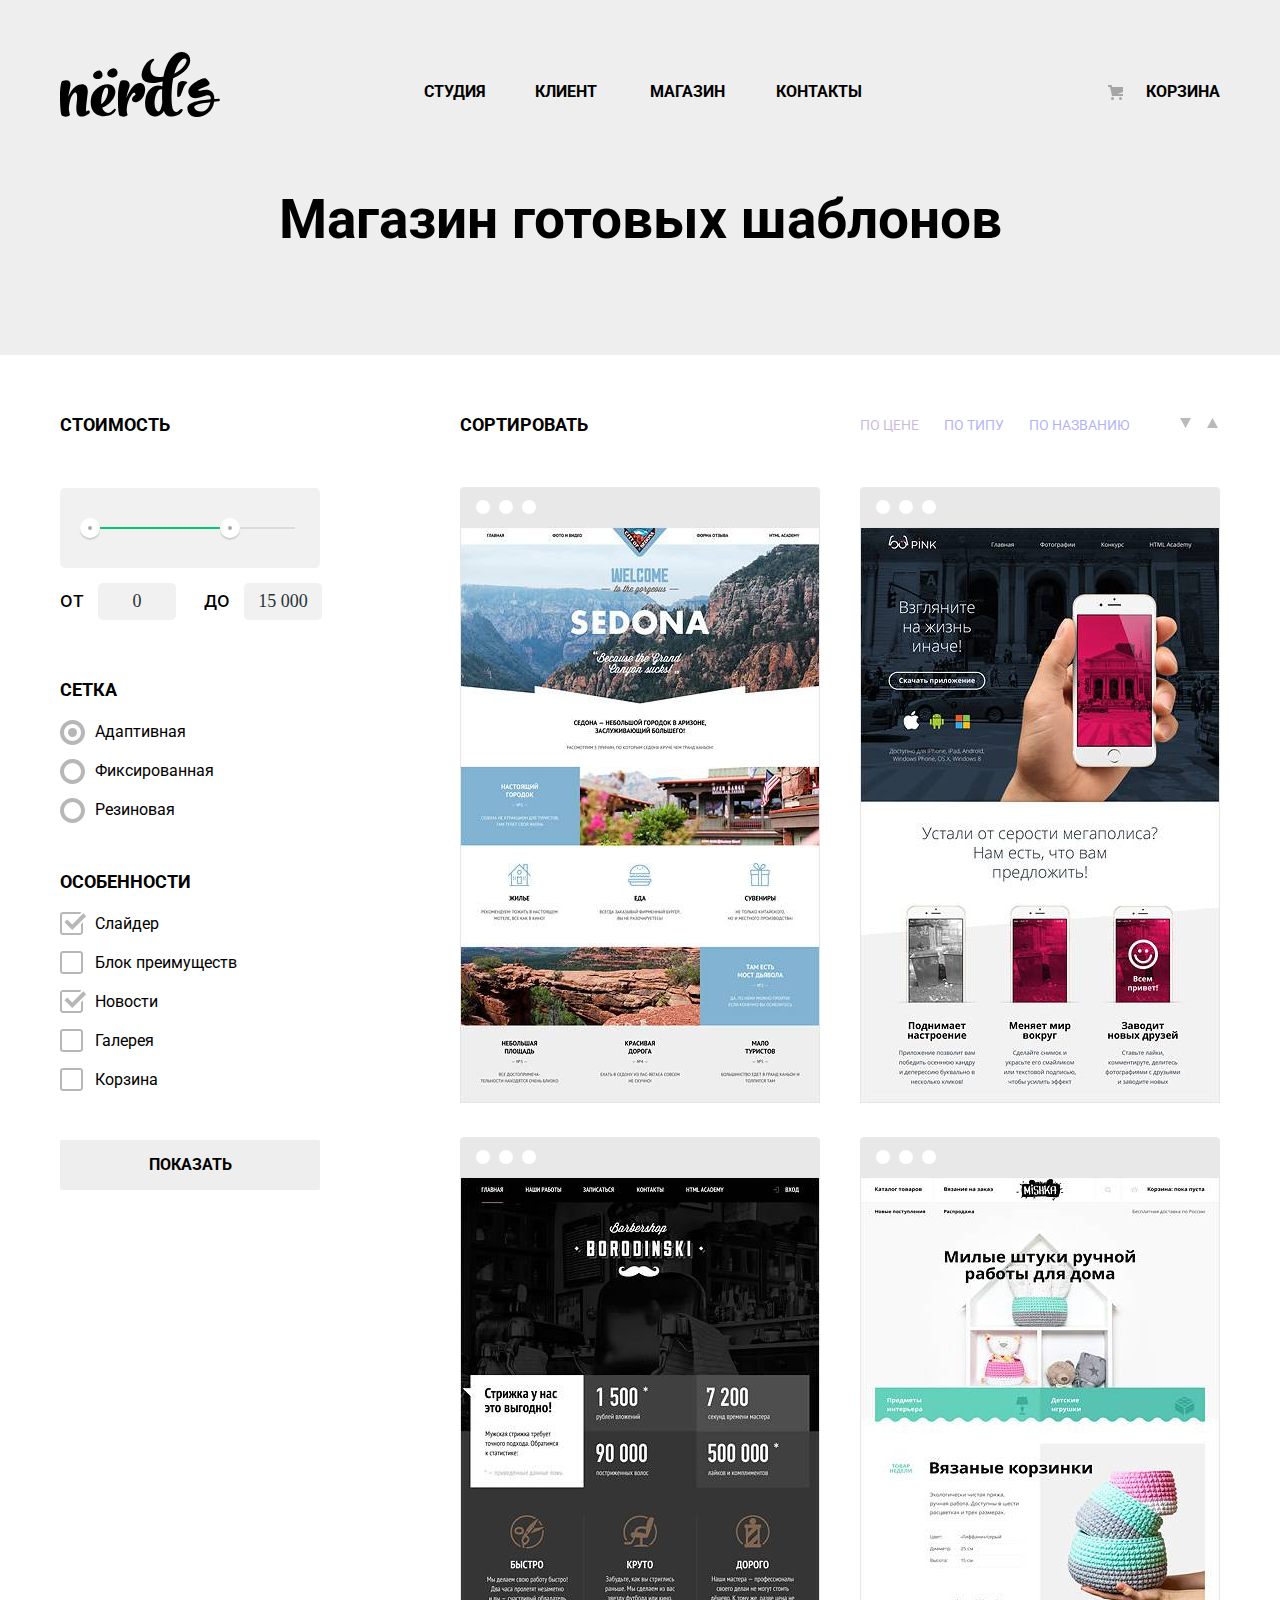
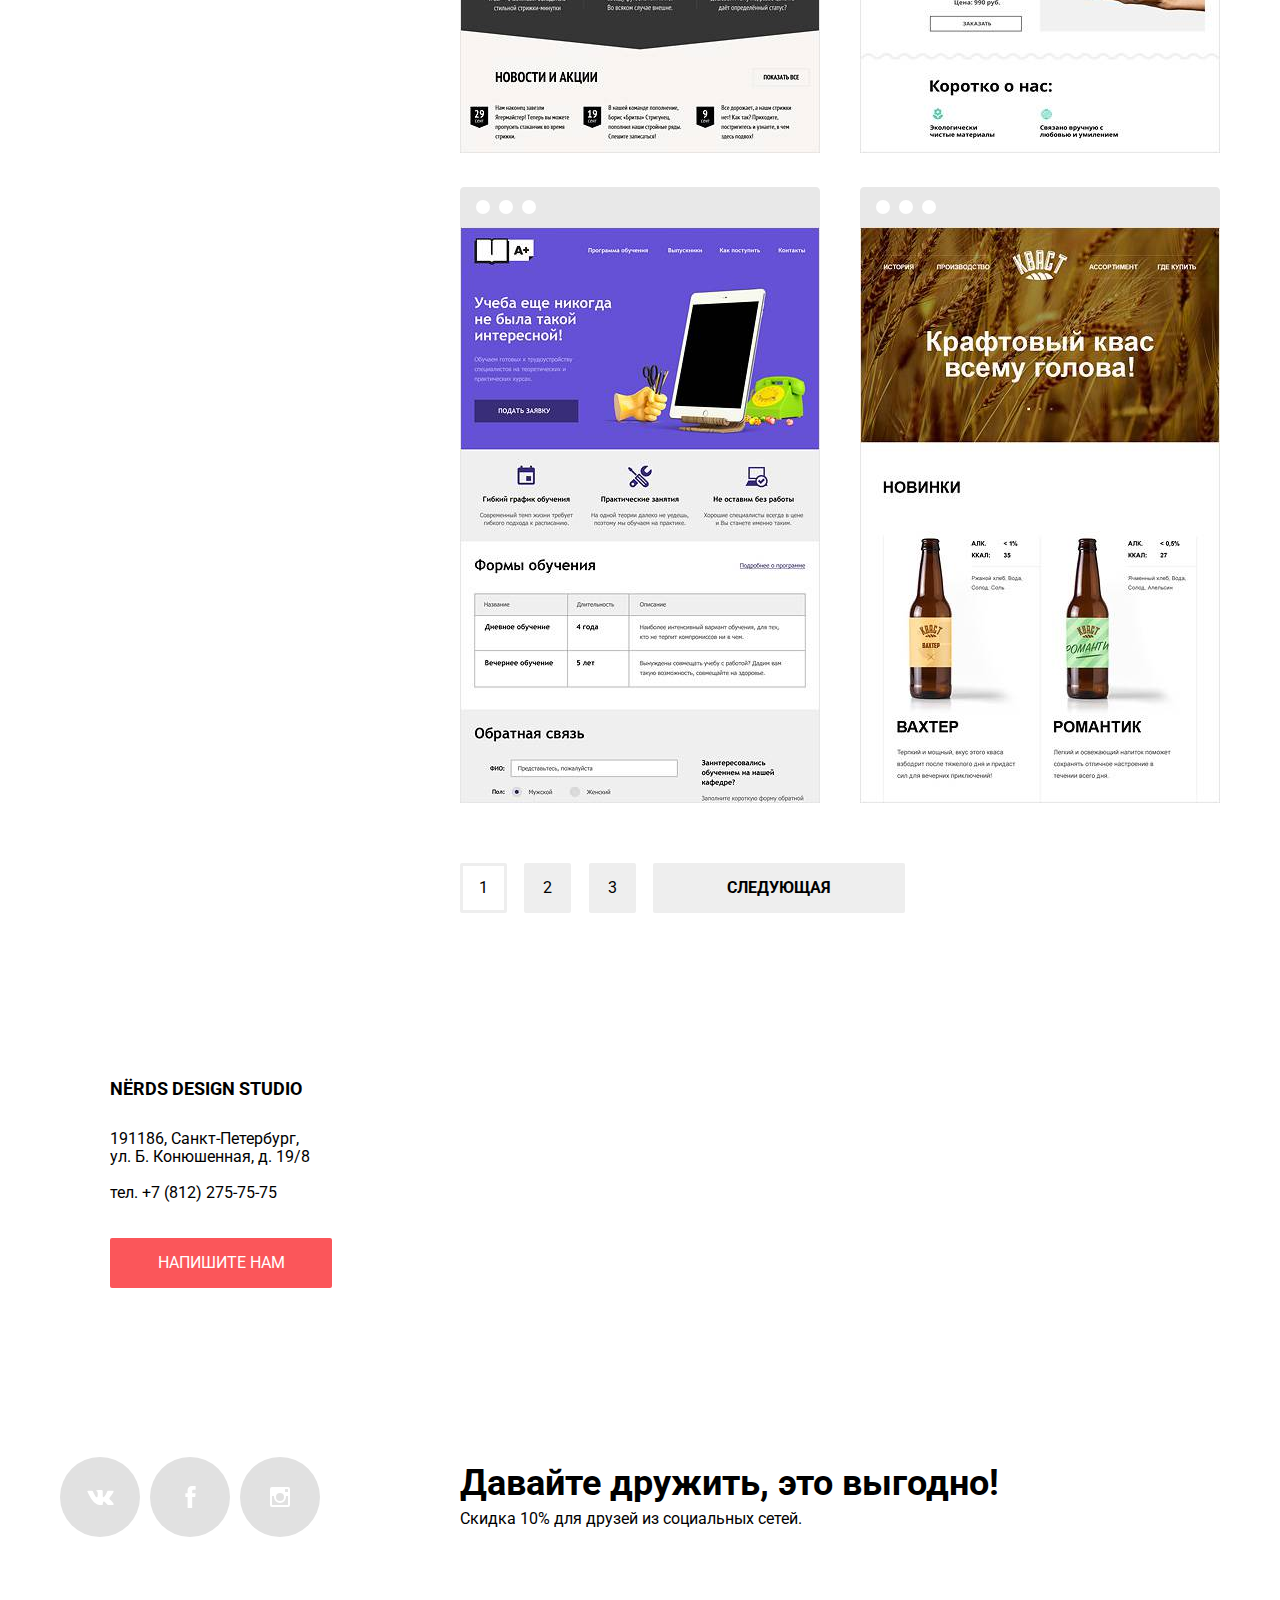
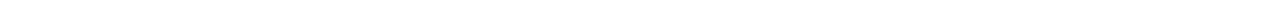
==== catalog.html @ fe9c115e "#2" ====
<!DOCTYPE html>
<html lang="ru">
  <head>
    <meta charset="utf-8">
    <title>Нёрдс Каталог</title>
    <link href="https://fonts.googleapis.com/css?family=Roboto:400,500,700&amp;subset=cyrillic" rel="stylesheet">
    <link href="css/normalize.css" rel="stylesheet">
    <link href="css/style.css" rel="stylesheet">
  </head>
  <body>
    <header class="main-header-catalog">
      <nav class="main-navigation container">
        <h2 class="visually-hidden">Навигация</h2>
          <a href="index.html">
            <img src="img/nerds-logo.svg" width="160"  alt="Нёрдс" class="logo">
          </a>
        <ul class="site-navigation">
          <li><a href="index.html">Студия</a></li>
          <li><a href="#">Клиент</a></li>
          <li class="site-navigation-curent"><a href="#">Магазин</a></li>
          <li><a href="#">Контакты</a></li>
        </ul>
        <ul class="cart">
          <li><a href="#">Корзина</a></li>
        </ul>
      </nav>

      <section class="slider-catalog container">
        <h1>Магазин готовых шаблонов</h1>
      </section>
    </header>

  <main class="container inner-page">

    <section class="price">
      <h2 class="visually-hidden">Стоимость</h2>
      <form class="filter" method="get" action="http://echp.htmlacademy.ru">
        <div>
          <div class="legend" >Стоимость</div>
          <div class="range-filter">
            <div class="range-controls">
              <div class="scale">
                <div class="bar" style="width: 70%">
                </div>
              </div>
              <div class="toggle min-toggle"></div>
              <div class="toggle max-toggle"></div>
            </div>
            <div class="price-contols">
              <label>от</label>
              <input name="min-price" class="min-price" type="text" value="0">
              <label>до</label>
              <input name="max-price" class="max-price" type="text" value="15 000">
            </div>

          </div>
        </div>
        <div class="grid">
          <div class="legend">Сетка</div>
          <ul>
            <li class="filter-option">
              <input class="filter-input filter-input-radio visually-hidden" name="type-name"
                     type="radio" value="adaptive" id="adaptive" checked>
              <label for="adaptive">
                Адаптивная
              </label>
            </li>
            <li class="filter-option">
              <input class="filter-input filter-input-radio visually-hidden" name="type-name"
                     type="radio" value="fix" id="fix">
              <label for="fix">Фиксированная</label>
            </li>
            <li class="filter-option">
              <input class="filter-input filter-input-radio visually-hidden" name="type-name"
                     type="radio" value="rubber" id="rubber">
              <label for="rubber">
                Резиновая
              </label>
            </li>
          </ul>
        </div>
        <div class="properties">
          <div class="legend">Особенности</div>
          <ul>
            <li class="filter-option">
              <input class="filter-input filter-input-checkbox visually-hidden " name="slader"
                     type="checkbox" id="slader" checked>
              <label for="slader">
                Слайдер
              </label>
            </li>
            <li class="filter-option">
              <input class="filter-input filter-input-checkbox visually-hidden" name="block"
                     type="checkbox" id="block">
              <label for="block">
                Блок преимуществ
              </label>
            </li>
            <li class="filter-option">
              <input class="filter-input filter-input-checkbox visually-hidden" name="news"
                     type="checkbox" id="news" checked>
              <label for="news">
                Новости
              </label>
            </li>
            <li class="filter-option">
              <input class="filter-input filter-input-checkbox visually-hidden" name="gallery"
                     type="checkbox" id="gallery">
              <label for="gallery">
                Галерея
              </label>
            </li>
            <li class="filter-option">
              <input class="filter-input filter-input-checkbox visually-hidden" name="basket"
                     type="checkbox" id="basket">
              <label for="basket">Корзина</label>
            </li>
          </ul>
        </div>
        <button type="submit" class="filter-button btn">Показать</button>
      </form>
    </section>

    <section class="makets">
      <h1 class="visually-hidden">Макеты</h1>
      <div class="sorting">
        <h3 class="sorting-header">Сортировать</h3>
        <ul class="sorting-all">
          <li class="sorting-current"><a href="">По цене</a></li>
          <li><a href="#">По типу</a></li>
          <li><a href="#">По названию</a></li>
        </ul>
      </div>

      <div class="makets-all">
        <ul>
          <li class="maket-item">
            <a href="#">
              <img src="img/img-sedona.jpg" alt="Sedona" class="maket-1">
            </a>
            <div class="price-sedona hover-block price-item">
              <h3>Sedona</h3>
              <p>
                Информационный сайт для туристов
              </p>
              <a class="btn btn-red" href="#">9900 руб</a>
            </div>
          </li>
          <li class="maket-item">
            <a href="#">
              <img src="img/img-pink.jpg" alt="Pink" class="maket-2">
            </a>
            <div class="price-pink hover-block price-item">
              <h3>Pink App</h3>
              <p>
                Продуктовый лендинг приложения для IOS и Android
              </p>
              <a class="btn btn-red" href="#">9900 руб</a>
            </div>
          </li>
          <li class="maket-item">
            <a href="#">
              <img src="img/img-barbershop.jpg" alt="Borodinsky" class="maket-3">
            </a>
            <div class="price-borodinsky hover-block price-item">
              <h3>Barbershop</h3>
              <p>
                Сайт салона красоты.Для мужчин,да.
              </p>
              <a class="btn btn-red" href="#">9900 руб</a>
            </div>
          </li>
          <li class="maket-item">
            <a href="#">
              <img src="img/img-mishka.jpg" alt="Mishka" class="maket-4">
            </a>
            <div class="price-mishka hover-block price-item">
              <h3>Mishka</h3>
              <p>
                Интернет-магазин вязанных игрушек
              </p>
              <a class="btn btn-red" href="#">9900 руб</a>
            </div>
          </li>
          <li class="maket-item">
            <a href="#">
              <img src="img/img-aplus.jpg" alt="Plus" class="maket-5">
            </a>
            <div class="price-plus hover-block">
              <h3>A Plus</h3>
              <p>
                Лендинг сайтов повышения квалификации
              </p>
              <a class="btn btn-red" href="#">9900 руб</a>
            </div>
          </li>
          <li class="maket-item ">
            <a href="#">
              <img src="img/img-kvast.jpg" alt="Kvas" class="maket-6">
            </a>
            <div class="price-kvas hover-block price-item">
              <h3>Кваст</h3>
              <p>
                Промо сайт производителя крафтового кваса
              </p>
              <a class="btn btn-red" href="#">9900 руб</a>
            </div>
          </li>
        </ul>
      </div>
      <ul class="pagination-list">
        <li class="pagination-item"><a href="#" class="btn-small pagination-item-current">1</a></li>
        <li class="pagination-item"><a href="#" class="btn-small">2</a></li>
        <li class="pagination-item"><a href="#" class="btn-small">3</a></li>
        <li class="pagination-item"><a href="#" class="filter-button-next btn">Следующая</a></li>
      </ul>
    </section>
 </main>

    <section class="map">
      <h2 class="visually-hidden">Карта</h2>
      <iframe src="https://www.google.com/maps/embed?pb=!1m16!1m12!1m3!1d1864.7642272834255!2d30.320317919843216!3d59.938702344628766!2m3!1f0!2f0!3f0!3m2!1i1024!2i768!4f13.1!2m1!1z0YHQsNC90LrRgi3Qv9C10YLQtdGA0LHRg9GA0LMg0LHQvtC70YzRiNCw0Y8g0LrQvtC90Y7RiNC10L3QvdCw0Y8gMTkvOA!5e0!3m2!1sru!2s!4v1507020316658" width="1140" height="415"  style="border:0" allowfullscreen></iframe>
      <section class="map-href">
        <div class="contacts">
          <h4>NЁRDS DESIGN STUDIO</h4>
          <p>191186, Санкт-Петербург,<br>
            ул. Б. Конюшенная, д. 19/8 <br><br>
            тел. +7 (812) 275-75-75
          </p>
          <a href="#" class="btn btn-red btn-contact">Напишите нам</a>
        </div>
        <div class="map-marker">
        </div>
      </section>
    </section>

    <section class="modal">
      <div>
        <h2>Напишите нам</h2>
        <form action="https://echo.htmlacademy.ru" method="post" class="login-form">
          <p class="login-item">
            <label for="login" >Ваше имя:</label><br>
            <input type="text" id="login" name="login" placeholder="   Представьтесь, пожалуйста">
          </p>
          <p class="login-item">
            <label for="email">Ваш e-mail:</label><br>
            <input type="email" id="email" name="email" placeholder="   Для отправки ответа">
          </p>
          <button class="modal-close" type="button">Закрыть</button>
          <p class="login-item">
            Текст письма:
            <textarea name="area"  cols="30" rows="6"></textarea>
          </p>
          <p>
            <button class="btn btn-red" type="submit">Отправить</button>
          </p>

        </form>

      </div>
    </section>

    <footer class="main-footer container">
      <h2 class="visually-hidden">Футер</h2>
      <ul class="footer-social">
        <li>
          <a class="social-btn" href="https://vk.com/htmlacademy"><span class="visually-hidden">Вконтакте</span>
            <svg xmlns="http://www.w3.org/2000/svg" width="27" height="15" viewBox="0 0 26.14 14.91">
              <path d="M26 13.47l-.09-.17a13.55 13.55 0 0 0-2.6-3q-.87-.83-1.1-1.12A1 1 0 0 1
                 22 8a10.27 10.27 0 0 1 1.22-1.78l.88-1.16q2.35-3.13 2-4L26 .94a.8.8 0 0 0-.4-.22 2.14 2.14
                  0 0 0-.87 0h-3.92a.51.51 0 0 0-.27 0h-.3a.6.6 0 0 0-.15.14.93.93 0 0 0-.14.24 22.22 22.22
                  0 0 1-1.46 3.06q-.5.84-.93 1.46a7 7 0 0 1-.71.91 4.94 4.94 0 0 1-.52.47q-.23.18-.35.15l-.23-.05a.9.9
                  0 0 1-.31-.33 1.49 1.49 0 0 1-.16-.53v-.55-.65-.57-1.12-1-.75a3.14 3.14 0 0 0 0-.62 2.12 2.12 0 0
                  0-.14-.44.73.73 0 0 0-.28-.33 1.57 1.57 0 0 0-.46-.18A9 9 0 0 0 12.57 0a8.93 8.93 0 0 0-3.25.33
                  1.83 1.83 0 0 0-.52.41q-.25.3-.07.33a1.67 1.67 0 0 1 1.16.59l.08.16a2.6 2.6 0 0 1 .19.63 6.32
                  6.32 0 0 1 .12 1 10.59 10.59 0 0 1 0 1.7q-.07.71-.13 1.1a2.21 2.21 0 0 1-.18.64 2.69 2.69 0 0
                  1-.16.3l-.07.07a1 1 0 0 1-.37.07.86.86 0 0 1-.46-.19 3.27 3.27 0 0 1-.56-.52 7 7 0 0
                  1-.66-.93q-.37-.6-.76-1.42l-.22-.39q-.2-.38-.56-1.11t-.62-1.43A.9.9 0 0 0 5.2.9h-.07a.93.93 0
                  0 0-.22-.16A1.44 1.44 0 0 0 4.6.65L.87.68A1 1 0 0 0 .1.94L0 1a.44.44 0 0 0 0 .22 1.08 1.08 0 0
                  0 .08.37Q.9 3.53 1.86 5.31t1.66 2.87Q4.23 9.27 5 10.24t1 1.24l.37.41.34.33a8.06 8.06 0 0 0
                  1 .78 16.34 16.34 0 0 0 1.4.9 7.6 7.6 0 0 0 1.79.72 6.19 6.19 0 0 0 2 .22h1.57a1.08 1.08 0
                  0 0 .72-.3l.05-.07a.9.9 0 0 0 .1-.25 1.38 1.38 0 0 0 0-.37 4.48 4.48 0 0 1 .09-1.05 2.77 2.77
                  0 0 1 .23-.71 1.74 1.74 0 0 1 .29-.4 1.19 1.19 0 0 1 .23-.2h.11a.86.86 0 0 1 .77.21 4.52 4.52
                  0 0 1 .83.79q.39.47.93 1.05a6.41 6.41 0 0 0 1 .87l.27.16a3.31 3.31 0 0 0 .71.3 1.53 1.53
                  0 0 0 .76.07l3.48-.05a1.58 1.58 0 0 0 .8-.17.68.68 0 0 0 .34-.37 1.06 1.06 0 0 0 0-.46
                  1.71 1.71 0 0 0-.1-.36z" fill="#fff">
              </path>
            </svg>
          </a>
        </li>
        <li>
          <a class="social-btn" href="https://www.facebook.com/htmlacademy"><span class="visually-hidden">Фэйсбук</span>
            <svg xmlns="http://www.w3.org/2000/svg" width="19" height="22" viewBox="0 0 10.15 21.74">
              <path d="M3.34 1.12A4.77 4.77 0 0 1 6.53 0h3.61v3.81H7.81a1.07 1.07 0 0 0-1.09.83v2.55h3.42c-.08
                 1.23-.24 2.45-.41 3.67h-3v10.87H2.21V10.86H0V7.21h2.19V3.66a3.83 3.83 0 0 1 1.15-2.54z" fill="#fff">
              </path>
            </svg>
          </a>
        </li>
        <li>
          <a class="social-btn" href="https://www.instagram.com/htmlacademy/"><span class="visually-hidden">Инстаграм</span>
            <svg xmlns="http://www.w3.org/2000/svg" width="20" height="20" viewBox="0 0 20 20">
              <path d="M18 0H2a2 2 0 0 0-2 2v16a2 2 0 0 0 2 2h16a2 2 0 0 0 2-2V2a2 2 0 0 0-2-2zm-8 6a4
                4 0 1 1-4 4 4 4 0 0 1 4-4zM2.5 18a.47.47 0 0 1-.5-.5V9h2.1a3.4 3.4 0 0 0-.1 1 6 6 0 1 0 12 0
                3.4 3.4 0 0 0-.1-1H18v8.5a.47.47 0 0 1-.5.5zM18 4.5a.47.47 0 0 1-.5.5h-2a.47.47 0 0
                1-.5-.5v-2a.47.47 0 0 1 .5-.5h2a.47.47 0 0 1 .5.5z" fill="#fff">
              </path>
            </svg>
          </a>
        </li>
      </ul>
      <div class="friends">
        <b>Давайте дружить, это выгодно!</b>
        <p class="footer-sale">Скидка 10% для друзей из социальных сетей.</p>
      </div>
    </footer>

    <script src="js/inner-page.js"></script>

  </body>
</html>
---- css/style.css ----
body {
  margin: 0;
  padding: 0;

  font-family: Roboto,Arial, sans-serif;
  font-size: 16px;
  line-height: 24px;
  font-weight: normal;
  color: #000000;

  background-color: #ffffff;
}

.visually-hidden {
  position: absolute;

  width: 1px;
  height: 1px;
  margin: -1px;
  border: 0;
  padding: 0;

  clip: rect(0 0 0 0);
  overflow: hidden;
}

a {
  text-decoration: none;
}

.main-navigation a {
  color: #000000;
}

.site-navigation a:hover,
.cart a:hover {
 color: #e74246;
}

.site-navigation a:focus,
.cart a:focus {
  opacity: 1;
  border-bottom: 1px solid red;
  color: #000000;
}

.site-navigation a:active,
.cart a:active {
  color: #000000;
  opacity: 0.3;
}

.logo:hover,
.logo:focus {
 opacity: 0.8;
}

.logo:active {
  opacity: 0.3;
}

.cart  a {
  display: inline-block;
  background: url("../img/cart-icon.svg") no-repeat left center;
  padding-left: 38px;
}

.btn {
  display: inline-block;
  text-decoration: none;
  font: inherit;

  text-align: center;
  white-space: nowrap;
  color: #ffffff;
  vertical-align: middle;
  padding: 16px;
  min-width: 130px;

  font-size: 16px;
  line-height: 18px;
  text-transform: uppercase;

  background-color: #eeeeee;
  border: none;
  border-radius: 2px;
}

.btn:hover,
.btn:focus {
  background-color: #dfdfdf;
}

.btn:active {
  background-color: #d5d5d5;
  box-shadow: inset 0 0 0 3px rgba(0,0,0,0.1);
}

.btn-more {
  width:240px;
  background-color: #fb565a;
  box-sizing: border-box;
  }

.btn-red {
  width:160px;
  background-color: #fb565a;
}

.btn-red:hover,
.btn-more:hover,
.btn-red:focus,
.btn-more:focus {
    background-color: #e74246;
}

.btn-red:active,
.btn-more:active {
  background-color: #d7373b;
}

.btn-green {
  width:160px;
  background-color: #00ca74;
}

.btn-green:hover,
.btn-green:focus {
  background-color: #00bc6c;
}

.btn-green:active {
  background-color: #00aa62;
}

.btn-yellow {
  width:160px;
  background-color: #efc84a;
}

.btn-yellow:hover,
.btn-yellow:focus {
  background-color: #eab534;
}

.btn-yellow:active {
  background-color: #e5a722;
}

.btn-contact {
  margin-top: 20px;
  width: 190px;
}

.filter-button {
  color: #000000;
  font-weight: 700;
  width: 260px;
  }

.filter-button:hover {
  cursor: pointer;
}

.filter-button-next {
  color: #000000;
  font-weight: 700;
  width: 220px;
}

.makets btn-red {
  width: 200px;
}

.btn-small {
  display: inline-block;
  text-decoration: none;
  text-align: center;
  white-space: nowrap;
  vertical-align: middle;
  padding: 13px;
  min-width: 15px;

  font-size: 16px;
  line-height: 18px;
  text-transform: uppercase;
  background-color: #eeeeee;
  border-radius: 2px;
  border: 3px solid #eeeeee;

  color: #000000;
  }
.pagination-item-current {
  background-color: #ffffff;
}

.btn-small:hover,
.btn-small:focus {
  background-color: #dfdfdf;
  border: 3px solid #dfdfdf;
}

.btn-small:active {
  background-color: #d5d5d5;
  border: 3px solid #d5d5d5;
  }

img {
  max-width: 100%;
  height: auto;
}

.slider {
  position: relative;
  width:1160px;
  height: 450px;
  }

 ul.slider {
  margin: 0;
  padding: 0;
  list-style: none;
  }

.slider-controls{
  position:absolute;
  bottom:135px;
  left:41%;
  width:200px;
  height:10px;
  margin-left:-80px;
  text-align:center;
  z-index:1000;
}
.slider-controls i{
  display:inline-block;
  width:7px;
  height:7px;
  margin:0 5px;
  background:white;
  border:7px solid white;
  vertical-align:top;
  border-radius:50%;
  cursor:pointer;
}
.slider-controls .active{
  background:#c1c1c1;
}

.slider-1 {
  margin-bottom: 0;
  background: url("../img/slide1.png") 94% 10%  no-repeat;
  background-size: auto;
  min-height: 450px;
  }

.slider-2 {
  margin-bottom: 0;
  background: url("../img/slide2.png") 100% 10%   no-repeat;
  background-size: auto;
  min-height: 417px;
}

.slider-3 {
  margin-bottom: 0;
  background: url("../img/slide3.png") 100% 12%  no-repeat;
  background-size: auto;
  min-height: 450px;
}

.slider div {
  padding-top: 65px;
  margin-left: 0px;
}

.slider b {
  padding-bottom: 20px;
}

.main-header {
  margin-bottom: 80px;
  width: 100%;
  height: 544px;
  background: #eeeeee no-repeat;
  background-size: cover ;
}

.logo {
 margin-top: -8px;
}

.container {
  width: 1160px;
  margin-left: auto;
  margin-right: auto;
}

.site-navigation li,
.cart li {
  margin: 0;
  padding: 0;
  font-size: 16px;
  line-height: 30px;
  font-weight: bold;
  text-transform: uppercase;
  list-style: none;
  }
.site-navigation li {
  margin-left: -20px;
}

.site-navigation li:nth-child(2) {
  margin-right: 5px;
}

.site-navigation li:nth-child(3) {
  margin-right: 2px;
}

.site-navigation li:last-child {
  margin-right: 22px;
}

.main-navigation {
  display: flex;
  justify-content: space-between;
  align-items: center;
  padding-top: 60px;
  padding-bottom: 3px;
}

.site-navigation   {
  display: flex;
  flex-direction: row;
  justify-content: space-between;
  min-width: 440px;
  }

.slider b {
  font-size: 55px;
  line-height: 55px;
  font-weight: bold;
  text-transform: inherit;
  padding-top: 0px;
  margin-bottom: 0px;
}

.slider ul {
  margin: 0;
  padding: 0;
  list-style: none;
}

.slider p {
  padding-top: 10px;
  width: 380px;
  margin-bottom: 40px;
}

.services {
  display: flex;
  justify-content: space-between;
  margin-bottom: 80px;
}

.services h3 {
  margin: 0;
  font-size: 24px;
  line-height: 30px;
  font-weight: bold;
  text-transform: uppercase;
  padding-top: 20px;
}

.services p {
  width: 280px;
}

.services p:nth-child(2) {
  padding-left: 10px;
}

.services-web {
  margin-left: 0px;
}

.services-applications {
  margin-left: 0px;
}

.services-presentation {
  margin-right: 60px;
}

.services .btn {
  margin-top: 15px;
  width: 100px;
}

.divide {
  border: 1px solid #eeeeee;
  width: 100%;
}

.divide:last-child {
  margin-bottom: 80px;
}

.about {
 display: flex;
  padding-top: 70px;
  margin-bottom: 45px;
}

.about-info {
  margin-top: 3px;
  margin-left: 0px;
}

.about b {

  font-size: 45px;
  line-height: 45px;
  font-weight: bold;
  text-transform: inherit;
}

.about p {
  padding-top: 17px;
}

.about h4 {
  margin: 0;
  font-weight: bold;
  text-transform: uppercase;
  padding-top: 25px;
}

.about ul {
  margin: 0;
  padding: 0;
  margin-left: 26px;
}

.about li {
  margin: 0;
  padding: 0;
  list-style: none;
  position: relative;
  margin-top: 24px;
  margin-left: 10px;
}

.about li:last-child {
  margin-top: 24px;
  margin-bottom: 27px;
}

.about li::before {
  content: "";

  position: absolute;
  top: 10px;
  left: -35px;

  width: 25px;
  height: 2px;
  background-color: #fb565a;
}

.about-details {
  margin-left: 70px;
  }

.about-details img {
  margin-top: -30px;
}

.about-table {
  margin-top: 31px;
}

.about caption {
  font-weight: bold;
  margin-bottom: 22px;
  text-transform: uppercase;
}

.table-row1 {
  font-size: 45px;
  line-height: 1.7;
  font-weight: bold;
  text-transform: inherit;
  vertical-align: center;
  }

.table-row1 td {
  width: 33%;
}

.table-row1 sup {
  font-size: 60%;
}

.table-row2 {
  line-height: 1.1;
}
.partners div {
  width: 1160px;
  height: 180px;

}

.partners ul {
  margin: 0;
  padding: 0;
  display: flex;
  justify-content: space-between;
  align-items: center;
  list-style: none;
}

.partners li {
  width: 260px;
  margin: 0;
  margin-top: 39px;
  margin-left: 25px;
  padding: 0;
}

.partners a {
  display: block;
  padding: 5px;
}

.partners-1 {
  padding-top: 10px;
}

.partners-2 {
  padding-left: 5px;
}

.partners-3 {
  padding-left: 25px;
}
.partners-4 {
  padding-top: 8px;
  padding-left: 40px;
}

.partners-1,
.partners-2,
.partners-3,
.partners-4 {
  opacity: 0.2;
}

.partners-1:hover,
.partners-2:hover,
.partners-3:hover,
.partners-4:hover {
  opacity: 1;
}

.partners-1:focus,
.partners-2:focus,
.partners-3:focus,
.partners-4:focus,
.partners-1:active,
.partners-2:active,
.partners-3:active,
.partners-4:active {
  opacity: 0.1;
}

.map {
  position: relative;
  margin: 0;
  /*background: url("../img/map-marker.png"),
    url("../img/map.jpg") no-repeat;*/
  background-size: auto,cover;
  background-repeat: no-repeat,no-repeat;
  background-position: 63% 55%;
  width: 100%;
  min-height: 415px;
  margin-bottom: 5px;
}

.map h4  {
  margin: 0;
  padding: 0;
  font-size: 18px;
  line-height: 30px;
  font-weight: bold;
  text-transform: uppercase;
}

.map p {
  padding-top: 10px;
  line-height: 18px;
}

.map-href {
  position: absolute;
  display: block;
  width: 320px;
  height: 307px;
  top: 55px;
  right: calc(50% + 1160px/2 - 320px);
  background-color: #ffffff;
}

iframe {
  width: 100%;
}

.contacts {
  display: inline-block;
  margin-left:  50px;
  margin-top: 46px;
}

.modal {
  position: fixed;
  display: none;
  color: #000000;
  background-color: #ffffff;
  background-position: 0 0;
  width: 760px;
  height: 390px;
  padding: 100px 100px;
  bottom: 195px;
  left: 470px;
  box-shadow: 0 20px 40px rgba(0,0,0,0.75);
  z-index: 200000;
  }

@keyframes bounce {
  0% {transform: translateY(-2000px);}
  70% {transform: translateY(30px);}
  90% {transform: translateY(-10px);}
  100% {transform: translateY(0);}
}

.modal-show {
  display: block;
  animation-name: bounce;
  animation-duration: 0.6s;
}

@keyframes shake {
  0%, 100% {transform: translateY(0);}
  10%, 30%, 50%, 70%, 90% {transform: translateY(-10px);}
  20%, 40%, 60%, 80%, 100% {transform: translateY(10px);}
}

.modal-error {
  animation-name: shake;
  animation-duration: 0.6s;
}

.modal-close {
  position: absolute;
  top: 80px;
  right: 90px;
  width: 22px;
  height: 22px;
  font-size: 0;
  background-color: transparent;
  border: 0;
  cursor: pointer;
}

.modal-close::before,
.modal-close::after {
  content: "";
  position: absolute;
  top: 10px;
  left: -2px;
  width: 25px;
  height: 3px;
  background-color: #fecccd;
  opacity: 0.3;
  }

.modal-close:hover::before,
.modal-close:hover::after {
  opacity: 1;
}

.modal-close:active::before,
.modal-close:active::after {
  opacity: 0.1;
}

.modal-close::before {
  transform: rotate(45deg);
}

.modal-close::after {
  transform: rotate(-45deg);
}

.modal h2 {
  margin: 0;
  padding: 0;
  font-size: 45px;
  line-height: 45px;
  font-weight: bold;
  margin-top: -30px;
  margin-bottom: 23px;
}

.modal label,
.modal p {
  font-size: 16px;
  line-height: 18px;
  font-weight: bold;
}

.modal p:last-child {
  width: 100%;
}

.modal div {
  width: 760px;
}

.modal .btn {
  width: 35%;
  margin-right: 0px;
  margin-top: 20px;
}

.modal .btn:hover {
  cursor: pointer;
}

.login-form {
  display: flex ;
  flex-wrap: wrap;
  justify-content: space-between;
}

.login-form input[type="text"],
.login-form input[type="email"] {
  margin-top: 10px;
  width: 360px;
  height: 42px;
  border: 2px solid #d7dcde;
}

.login-form input[type="text"]:hover,
.login-form input[type="email"]:hover {
  border: 2px solid #b4b9bb;
}

.login-form input[type="text"]:focus,
.login-form input[type="email"]:focus {
  outline: 0;
  outline-offset: 0;
  border: 2px solid #000000;
}

.login-form input[type="text"]:invalid,
.login-form input[type="email"]:invalid {
  border: 2px solid #e74246;
}

.login-item {
  width: 360px;
}

.login-item:last-child {
  padding-top: 10px;
  margin-top: 30px;
}

.login-form textarea {
  margin-top: 10px;
  width: 760px;
  border: 2px solid #d7dcde;
}

.login-form textarea:hover {
  border: 2px solid #b4b9bb;
}

.login-form textarea:focus {
  outline: 0;
  outline-offset: 0;
  border: 2px solid #000000;
}

.main-footer {
  display: flex;
  flex-direction: row;
  justify-content: flex-start;
  align-items: center;
  min-height: 220px;
  background-color: inherit;
}

.main-footer b {
  font-size: 36px;
  line-height: 36px;
  font-weight: bold;
  margin-top: 0px;
}

.main-footer p {
  font-size: 16px;
  line-height: 22px;
  margin-top: 6px;
  }

.main-footer li {
  margin: 0;
  padding: 0;
  list-style: none;
}

 .footer-social {
  display: flex;
  flex-wrap: wrap;
  justify-content: space-between;
  width: 260px;
   margin-left: -40px;
   margin-top: -10px;
}

.social-btn {
  display: flex;
  align-items: center;
  justify-content: center;
  width: 80px;
  height: 80px;

  background-color: #e1e1e1;
  border-radius: 50%;
}

.social-btn:hover,
.social-btn:focus {
  background-color: #e74246;
}

.social-btn:hover path,
.social-btn:focus path {
  background-color: #d7373b;
}

.main-footer .friends {

  margin-left: 140px;
  margin-top: -10px;
}
/* Страница Каталога*/

.main-header-catalog {
  margin-bottom: 80px;
  width: 100%;
  min-height: 355px;
  background: #eeeeee no-repeat;
  background-size:  cover ;
}

.slider-catalog {
  margin-top: 65px;
}

.slider-catalog  h1 {
  font-size: 55px;
  line-height: 55px;
  font-weight: bold;
  text-transform: inherit;
  display: flex;
  margin: auto;
  justify-content: center;
  align-items: center;
}

.inner-page {
  display: flex;
  justify-content: space-between;
  margin-bottom: 60px;
  }

.price .legend {
  font-size: 18px;
  line-height: 30px;
  font-weight: bold;
  text-transform: uppercase;

}

.price label {
  font-size: 16px;
  line-height: 20px;
  }

.price {
  margin-top: -25px;
}

.price ul {
  margin: 0;
  padding: 0;
  list-style: none;
}

.range-filter {
  width: 260px;
  margin-top: 48px;
  margin-bottom: 55px;
}

.range-controls {
  position: relative;
  height: 80px;
  margin-bottom: 15px;
  padding: 0 25px;
  background: #f1f1f1;
  border-radius: 5px;
  overflow: hidden;
}

.range-controls .scale {
  margin-top: 39px;
  height: 2px;
  background: #d7dcde;
}

.range-controls .bar {
  height: 2px;
  background: #00ca74;
}

.range-controls .toggle {
  position: absolute;
  top: 30px;
  left: 20px;
  width: 4px;
  height: 4px;
  border: 8px solid white;
  background: #ababab;
  cursor: pointer;
  border-radius: 50%;
  box-shadow: 0 2px 1px 0 #cfcfcf;
}

.range-controls .max-toggle {
  left: 160px;
}

.price-contols input {
  width: 58px;
  padding: 8px 10px;
  margin-left: 10px;
  border: none;
  background: #f1f1f1;
  font-size: 18px;
  font-family: Roboto sans-serif;
  font-weight: 300;
  font-style: normal;
  text-align: center;
  color: #283136;
  border-radius: 5px;
}

.price-contols .min-price {
  margin-right: 24px;
}

.price-contols {
  white-space: nowrap;
}

.price-contols label {
  font-size: 22px
}

.grid {
  position: relative;
  margin-bottom: 45px;
}

.grid li {
    padding-top: 15px;
}

.grid label {
  padding-left: 35px;
  cursor: pointer;
}

.filter-option {
  user-select: none
}

.grid label::before {
  position: absolute;
  display: inline-block;
  left: 0px;
  width: 28px;
  height: 25px;
  margin: 0 5px 0 0;
  content: '';
  background-image:
    url(../img/radio-off.svg);
  background-repeat: no-repeat;
  cursor: pointer;
  opacity: 0.4;
}

.filter-option input[type="radio"]:checked ~ label:before {
  background-image: url(../img/radio-on.svg);
}

.grid label:hover::before {
  opacity: 1;
}

.properties {
  position: relative;
  margin-bottom: 48px;
}

.properties li {
  padding-top: 15px;
}

.properties label {
  padding-left: 35px;
  cursor: pointer;
}

.properties label::before {
  position: absolute;
  display: inline-block;
  left: 0px;
  width: 28px;
  height: 25px;
  margin: 0;
  content: '';
  background-image: url(../img/checkbox-off.svg);
  background-repeat: no-repeat;
  cursor: pointer;
  opacity: 0.4;
  }

.filter-option input[type="checkbox"]:checked ~ label:before {
  background-image: url(../img/checkbox-on.svg);

}

input[type="radio"]:disabled,
input[type="checkbox"]:disabled {
  opacity: 0.1;
}

.properties label:hover::before {
  opacity: 1;
}

.filter-input {
  margin-left: 6px;
  margin-top: 5px;
}

.sorting {
  display: flex;
  align-items: center;
  justify-content: space-between;
}

.sorting li {
  margin: 0;
  padding: 0;
  list-style: none;
}

.sorting-all {
  width: 360px;
  display: flex;
  justify-content: space-between;

}

.sorting-all li {
  opacity: 0.3;
}

.sorting-all li:hover,
.sorting-all li:focus {
  opacity: 0.6;
}

.sorting-all li:active {
  opacity: 1;
}

.sorting h3 {
  font-size: 18px;
  line-height: 18px;
  font-weight: bold;
  text-transform: uppercase;
  margin-top: -5px;
}

.sorting li {
  margin: 0;
  padding: 0;
  list-style: none;
  font-size: 14px;
  line-height: 18px;
  text-transform: uppercase;
}

.sorting-all li:nth-child(3) {
  position: relative;
  margin-right: 90px;
}

.sorting-all li:nth-child(3)::after {

  content: "";
  position: absolute;

  width: 50px;
  height: 50px;

  background-image: url("../img/icon-up-dir.svg"),
                url("../img/icon-down-dir.svg");
  background-repeat: no-repeat, no-repeat;
  background-position: 70% 5%, 0 5%;
  opacity: 1;
  margin-left: 50px;

}

.price-pink {
  width: 360px;
}

.makets {
  width: 760px;
  margin-top: -25px;
}

.makets-all {
  margin-bottom: 53px;
  margin-top: 87px;
}

.makets-all ul {
  display: flex;
  width: 760px;
  flex-wrap: wrap;

  justify-content: space-between;

  margin: 0;
  padding: 0;
  list-style: none;

}

.makets-all li {
  position: relative;
}

.makets-all h3 {
  margin: 0;
  padding: 0;
}

.maket-item {
  position: relative;
}

.maket-item::before {
  position: absolute;
  content: "";
  width: 360px;
  height: 50px;
  background-image: url("../img/browser.svg");
  background-repeat: no-repeat;
  top: -40px;
  opacity: 0.12;
}

.maket-item:hover::before {
  box-shadow: 0 6px 15px rgba(0,0,0,0.25);
  opacity: 1;
  z-index: -1;

}

.maket-item:hover {
  box-shadow: 0 6px 15px rgba(0,0,0,0.25);
}

.maket-item:nth-child(3),
.maket-item:nth-child(4),
.maket-item:nth-child(5),
.maket-item:nth-child(6) {
  margin-top: 67px;
}

.makets ul {
  margin: 0;
  padding: 0;
  list-style: none;
}

.makets h3 {
  margin: 0;
  padding: 0;
  font-size: 18px;
  line-height: 30px;
  font-weight: bold;
  text-transform: uppercase;
}

.makets p {
  font-size: 16px;
  line-height: 18px;
  }

.pagination-list li {
  margin: 0;
  padding: 0;
  list-style: none;
  margin-right: 5px;
}

.pagination-list {
  width: 450px;
  display: flex;
  justify-content: space-between;
  margin-right: 5px;
  }

.hover-block {
  display: none;
  position: absolute;
  background-color: #eeeeee;
  background-position: 0 0;
  width: 100%;
  height: 41%;
  bottom: 0;
  left: 0;
  right: 0;
}

.makets-all li:hover .hover-block {
  display: block;
}

.makets-all li:hover .maket-item::before {
  opacity: 1;
}

.hover-block h3 {
  padding-top: 28px;
  padding-left: 142px;
}

.hover-block p {
  display: inline-block;
  text-align: center;
  vertical-align: middle;
  min-width: 230px;
  margin-left: 22%;
  margin-right: 25%;
}

.hover-block .btn {
  margin-left: 23%;
  margin-top: 12px;
}
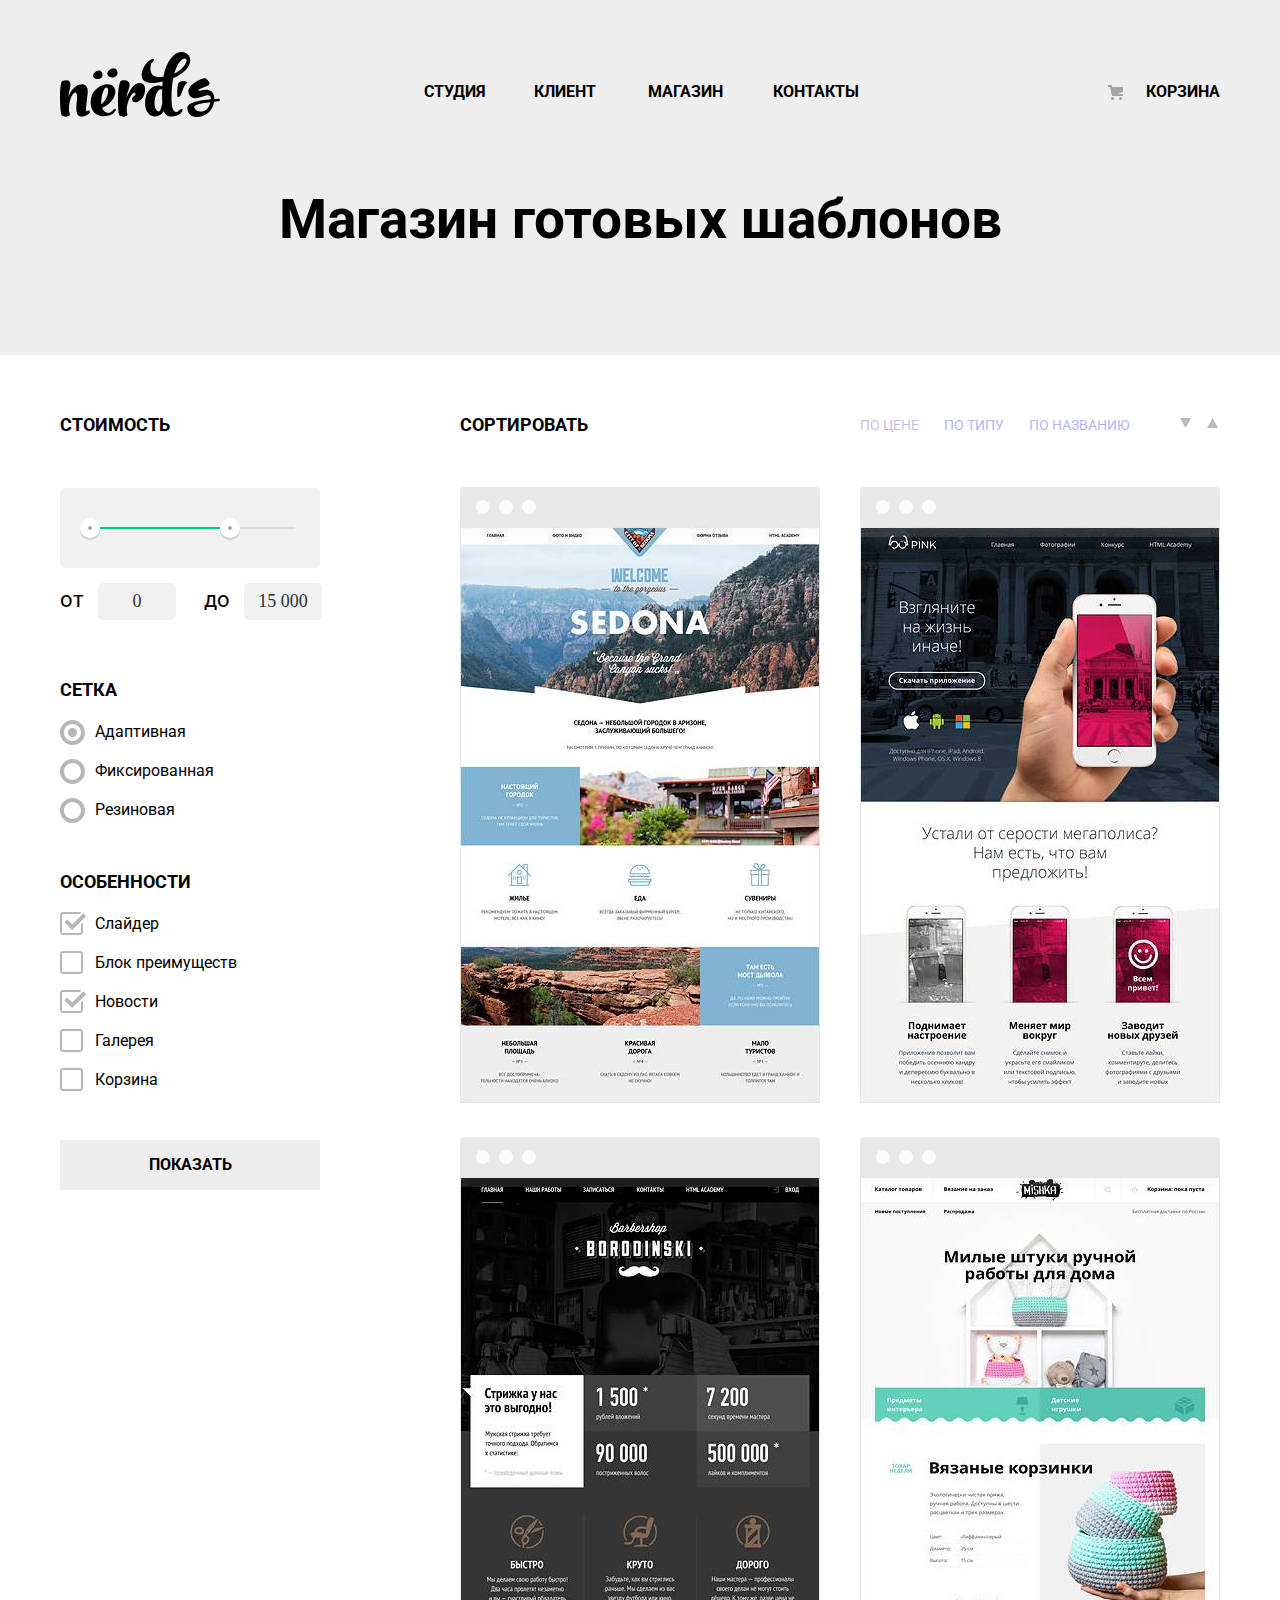
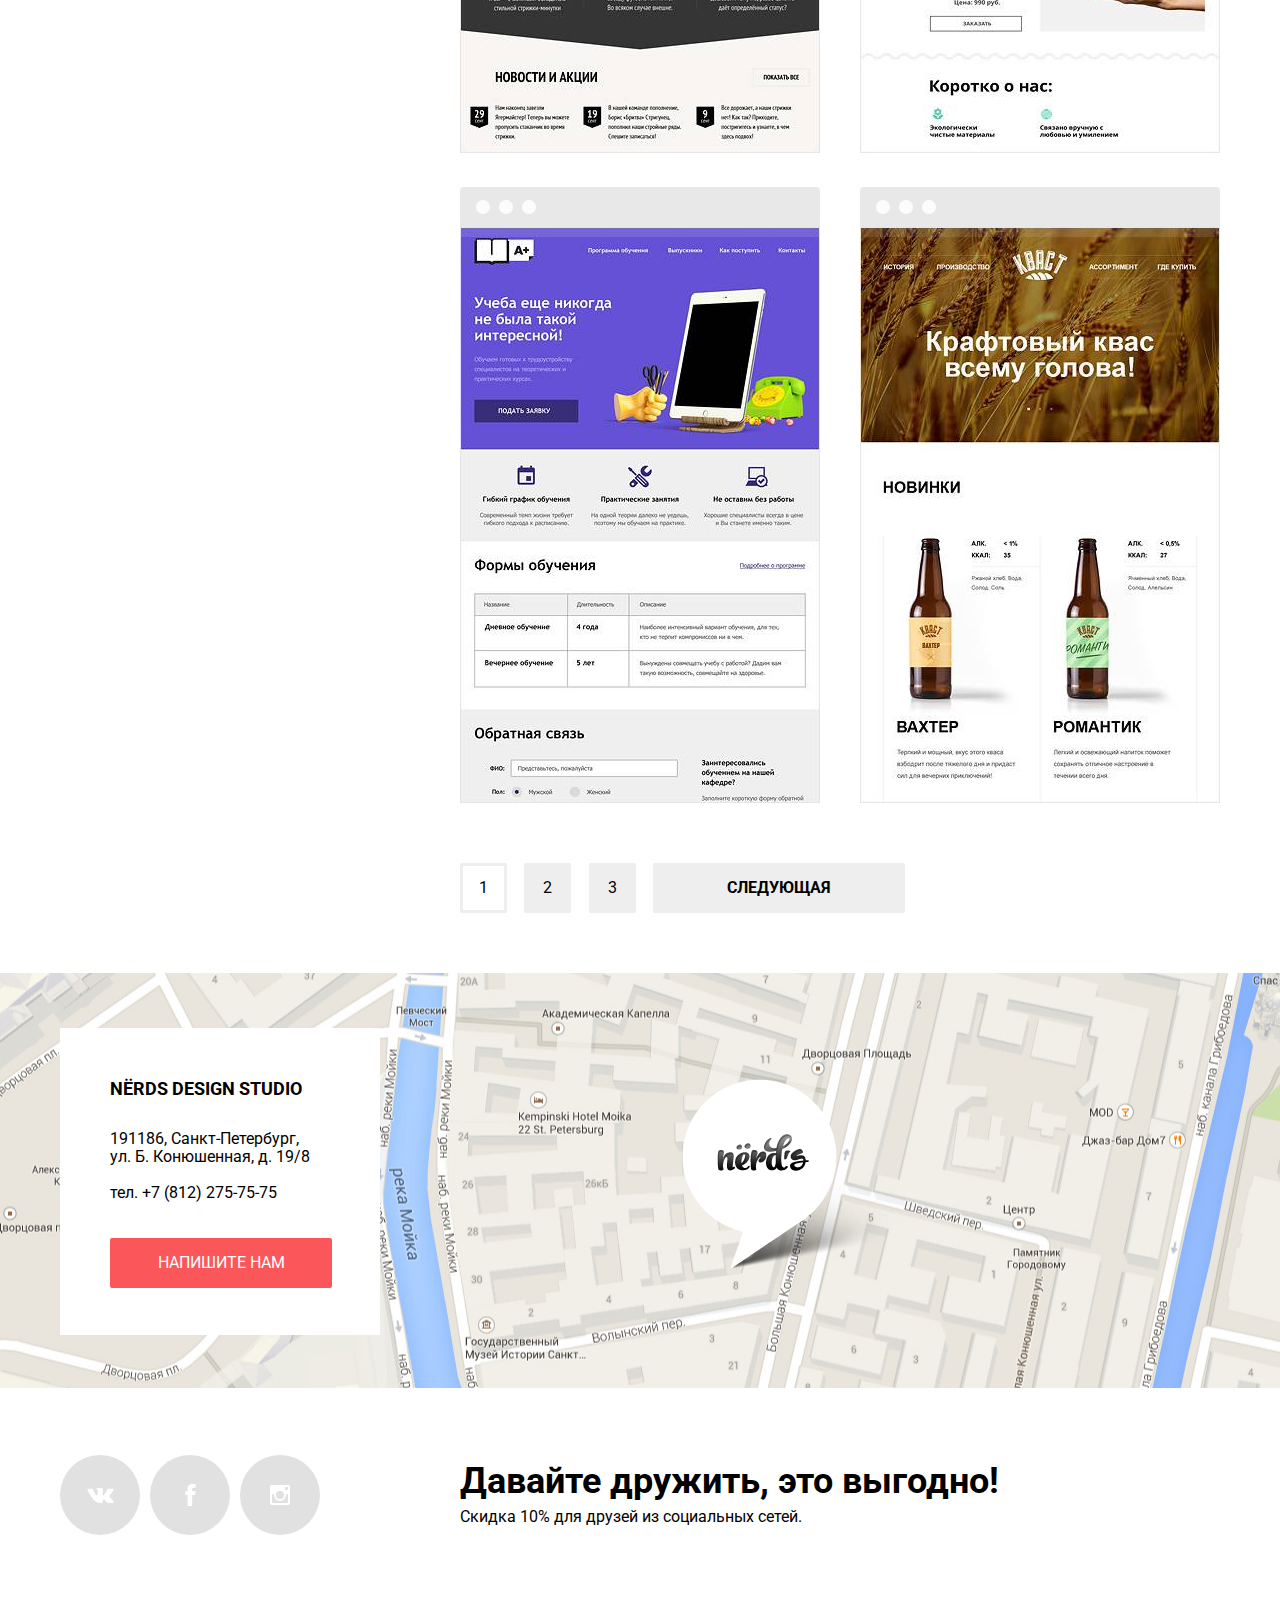
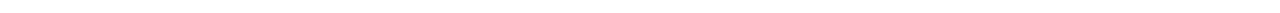
==== commit 02b97b08: "#2 Финальная проверка" ====
--- a/catalog.html
+++ b/catalog.html
@@ -4,15 +4,16 @@
     <meta charset="utf-8">
     <title>Нёрдс Каталог</title>
     <link href="https://fonts.googleapis.com/css?family=Roboto:400,500,700&amp;subset=cyrillic" rel="stylesheet">
-    <link href="css/normalize.css" rel="stylesheet">
-    <link href="css/style.css" rel="stylesheet">
+    <link href="css/normalize.min.css" rel="stylesheet">
+    <link href="css/style.min.css" rel="stylesheet">
   </head>
   <body>
-    <header class="main-header-catalog">
+
+  <header class="main-header-catalog">
       <nav class="main-navigation container">
         <h2 class="visually-hidden">Навигация</h2>
           <a href="index.html">
-            <img src="img/nerds-logo.svg" width="160"  alt="Нёрдс" class="logo">
+            <img src="img/nerds-logo.svg" width="160"  height="65" alt="Нёрдс" class="logo">
           </a>
         <ul class="site-navigation">
           <li><a href="index.html">Студия</a></li>
@@ -25,201 +26,227 @@
         </ul>
       </nav>
 
-      <section class="slider-catalog container">
+      <div class="slider-catalog ">
         <h1>Магазин готовых шаблонов</h1>
+      </div>
+
+    </header>
+
+
+    <main class="container inner-page">
+
+      <section class="price">
+        <h2 class="visually-hidden">Стоимость</h2>
+        <form class="filter" method="post" action="https://echo.htmlacademy.ru">
+          <div>
+            <div class="legend" >Стоимость</div>
+            <div class="range-filter">
+              <div class="range-controls" tabindex="0" aria-label="Сладйер">
+                <div class="scale">
+                  <div class="bar" style="width: 70%">
+                  </div>
+                </div>
+                <div class="toggle min-toggle" tabindex="0" aria-label="Минимальное значение"></div>
+                <div class="toggle max-toggle" tabindex="0" aria-label="Максимальное значение"></div>
+              </div>
+              <div class="price-contols">
+                <label>от</label>
+                <input name="min-price" class="min-price" type="text" value="0">
+                <label>до</label>
+                <input name="max-price" class="max-price" type="text" value="15 000">
+              </div>
+            </div>
+          </div>
+
+          <div class="grid">
+            <div class="legend">Сетка</div>
+            <ul>
+              <li class="filter-option">
+                <input class="filter-input filter-input-radio visually-hidden" name="type-name"
+                       type="radio" value="adaptive" id="adaptive" checked>
+                <label for="adaptive">
+                  Адаптивная
+                </label>
+              </li>
+              <li class="filter-option">
+                <input class="filter-input filter-input-radio visually-hidden" name="type-name"
+                       type="radio" value="fix" id="fix">
+                <label for="fix">Фиксированная</label>
+              </li>
+              <li class="filter-option">
+                <input class="filter-input filter-input-radio visually-hidden" name="type-name"
+                       type="radio" value="rubber" id="rubber">
+                <label for="rubber">
+                  Резиновая
+                </label>
+              </li>
+            </ul>
+          </div>
+          <div class="properties">
+            <div class="legend">Особенности</div>
+            <ul>
+              <li class="filter-option">
+                <input class="filter-input filter-input-checkbox visually-hidden " name="slader"
+                       type="checkbox" id="slader"  checked>
+                <label for="slader">
+                  Слайдер
+                </label>
+              </li>
+              <li class="filter-option">
+                <input class="filter-input filter-input-checkbox visually-hidden" name="block"
+                       type="checkbox" id="block">
+                <label for="block">
+                  Блок преимуществ
+                </label>
+              </li>
+              <li class="filter-option">
+                <input class="filter-input filter-input-checkbox visually-hidden" name="news"
+                       type="checkbox" id="news" checked>
+                <label for="news">
+                  Новости
+                </label>
+              </li>
+              <li class="filter-option">
+                <input class="filter-input filter-input-checkbox visually-hidden" name="gallery"
+                       type="checkbox" id="gallery">
+                <label for="gallery">
+                  Галерея
+                </label>
+              </li>
+              <li class="filter-option">
+                <input class="filter-input filter-input-checkbox visually-hidden" name="basket"
+                       type="checkbox" id="basket">
+                <label for="basket">Корзина</label>
+              </li>
+            </ul>
+          </div>
+          <button type="submit" class="filter-button btn">Показать</button>
+        </form>
       </section>
-    </header>
-
-  <main class="container inner-page">
-
-    <section class="price">
-      <h2 class="visually-hidden">Стоимость</h2>
-      <form class="filter" method="get" action="http://echp.htmlacademy.ru">
-        <div>
-          <div class="legend" >Стоимость</div>
-          <div class="range-filter">
-            <div class="range-controls">
-              <div class="scale">
-                <div class="bar" style="width: 70%">
-                </div>
-              </div>
-              <div class="toggle min-toggle"></div>
-              <div class="toggle max-toggle"></div>
-            </div>
-            <div class="price-contols">
-              <label>от</label>
-              <input name="min-price" class="min-price" type="text" value="0">
-              <label>до</label>
-              <input name="max-price" class="max-price" type="text" value="15 000">
-            </div>
-
-          </div>
-        </div>
-        <div class="grid">
-          <div class="legend">Сетка</div>
-          <ul>
-            <li class="filter-option">
-              <input class="filter-input filter-input-radio visually-hidden" name="type-name"
-                     type="radio" value="adaptive" id="adaptive" checked>
-              <label for="adaptive">
-                Адаптивная
-              </label>
-            </li>
-            <li class="filter-option">
-              <input class="filter-input filter-input-radio visually-hidden" name="type-name"
-                     type="radio" value="fix" id="fix">
-              <label for="fix">Фиксированная</label>
-            </li>
-            <li class="filter-option">
-              <input class="filter-input filter-input-radio visually-hidden" name="type-name"
-                     type="radio" value="rubber" id="rubber">
-              <label for="rubber">
-                Резиновая
-              </label>
-            </li>
+
+      <section class="makets">
+        <h2 class="visually-hidden">Макеты</h2>
+        <div class="sorting">
+          <h3 class="sorting-header">Сортировать</h3>
+          <ul class="sorting-all">
+            <li class="sorting-current"><a href="">По цене</a></li>
+            <li><a href="#">По типу</a></li>
+            <li><a href="#">По названию</a></li>
           </ul>
         </div>
-        <div class="properties">
-          <div class="legend">Особенности</div>
+
+        <div class="makets-all">
           <ul>
-            <li class="filter-option">
-              <input class="filter-input filter-input-checkbox visually-hidden " name="slader"
-                     type="checkbox" id="slader" checked>
-              <label for="slader">
-                Слайдер
-              </label>
-            </li>
-            <li class="filter-option">
-              <input class="filter-input filter-input-checkbox visually-hidden" name="block"
-                     type="checkbox" id="block">
-              <label for="block">
-                Блок преимуществ
-              </label>
-            </li>
-            <li class="filter-option">
-              <input class="filter-input filter-input-checkbox visually-hidden" name="news"
-                     type="checkbox" id="news" checked>
-              <label for="news">
-                Новости
-              </label>
-            </li>
-            <li class="filter-option">
-              <input class="filter-input filter-input-checkbox visually-hidden" name="gallery"
-                     type="checkbox" id="gallery">
-              <label for="gallery">
-                Галерея
-              </label>
-            </li>
-            <li class="filter-option">
-              <input class="filter-input filter-input-checkbox visually-hidden" name="basket"
-                     type="checkbox" id="basket">
-              <label for="basket">Корзина</label>
+            <li class="maket-item">
+              <a href="#">
+                <img src="img/img-sedona.jpg" width="360" height="576" alt="Sedona" class="maket-1">
+              </a>
+              <div class="price-sedona hover-block price-item">
+                <h3>
+                  <a href="">
+                    Sedona
+                  </a>
+                </h3>
+                <p>
+                  Информационный сайт для туристов
+                </p>
+                <a class="btn btn-red" href="#">9900 руб</a>
+              </div>
+            </li>
+            <li class="maket-item">
+              <a href="#">
+                <img src="img/img-pink.jpg"  width="360" height="576" alt="Pink" class="maket-2">
+              </a>
+              <div class="price-pink hover-block price-item">
+                <h3>
+                  <a href="">
+                    Pink App
+                  </a>
+                </h3>
+                <p>
+                  Продуктовый лендинг приложения для IOS и Android
+                </p>
+                <a class="btn btn-red" href="#">9900 руб</a>
+              </div>
+            </li>
+            <li class="maket-item">
+              <a href="#">
+                <img src="img/img-barbershop.jpg"  width="360" height="576" alt="Borodinsky" class="maket-3">
+              </a>
+              <div class="price-borodinsky hover-block price-item">
+                <h3>
+                  <a href="#">
+                    Barbershop
+                  </a>
+                </h3>
+                <p>
+                  Сайт салона красоты.Для мужчин,да.
+                </p>
+                <a class="btn btn-red" href="#">9900 руб</a>
+              </div>
+            </li>
+            <li class="maket-item">
+              <a href="#">
+                <img src="img/img-mishka.jpg"  width="360" height="576" alt="Mishka" class="maket-4">
+              </a>
+              <div class="price-mishka hover-block price-item">
+                <h3>
+                  <a href="">
+                    Mishka
+                  </a>
+                </h3>
+                <p>
+                  Интернет-магазин вязанных игрушек
+                </p>
+                <a class="btn btn-red" href="#">9900 руб</a>
+              </div>
+            </li>
+            <li class="maket-item">
+              <a href="#">
+                <img src="img/img-aplus.jpg"  width="360" height="576" alt="Plus" class="maket-5">
+              </a>
+              <div class="price-plus hover-block">
+                <h3>
+                  <a href="">
+                    A Plus
+                  </a>
+                </h3>
+                <p>
+                  Лендинг сайтов повышения квалификации
+                </p>
+                <a class="btn btn-red" href="#">9900 руб</a>
+              </div>
+            </li>
+            <li class="maket-item ">
+              <a href="#">
+                <img src="img/img-kvast.jpg"  width="360" height="576" alt="Kvas" class="maket-6">
+              </a>
+              <div class="price-kvas hover-block price-item">
+                <h3>
+                  <a href="">
+                    Кваст
+                  </a>
+                </h3>
+                <p>
+                  Промо сайт производителя крафтового кваса
+                </p>
+                <a class="btn btn-red" href="#">9900 руб</a>
+              </div>
             </li>
           </ul>
         </div>
-        <button type="submit" class="filter-button btn">Показать</button>
-      </form>
-    </section>
-
-    <section class="makets">
-      <h1 class="visually-hidden">Макеты</h1>
-      <div class="sorting">
-        <h3 class="sorting-header">Сортировать</h3>
-        <ul class="sorting-all">
-          <li class="sorting-current"><a href="">По цене</a></li>
-          <li><a href="#">По типу</a></li>
-          <li><a href="#">По названию</a></li>
+        <ul class="pagination-list">
+          <li class="pagination-item"><a href="#" class="btn-small pagination-item-current">1</a></li>
+          <li class="pagination-item"><a href="#" class="btn-small">2</a></li>
+          <li class="pagination-item"><a href="#" class="btn-small">3</a></li>
+          <li class="pagination-item"><a href="#" class="filter-button-next btn">Следующая</a></li>
         </ul>
-      </div>
-
-      <div class="makets-all">
-        <ul>
-          <li class="maket-item">
-            <a href="#">
-              <img src="img/img-sedona.jpg" alt="Sedona" class="maket-1">
-            </a>
-            <div class="price-sedona hover-block price-item">
-              <h3>Sedona</h3>
-              <p>
-                Информационный сайт для туристов
-              </p>
-              <a class="btn btn-red" href="#">9900 руб</a>
-            </div>
-          </li>
-          <li class="maket-item">
-            <a href="#">
-              <img src="img/img-pink.jpg" alt="Pink" class="maket-2">
-            </a>
-            <div class="price-pink hover-block price-item">
-              <h3>Pink App</h3>
-              <p>
-                Продуктовый лендинг приложения для IOS и Android
-              </p>
-              <a class="btn btn-red" href="#">9900 руб</a>
-            </div>
-          </li>
-          <li class="maket-item">
-            <a href="#">
-              <img src="img/img-barbershop.jpg" alt="Borodinsky" class="maket-3">
-            </a>
-            <div class="price-borodinsky hover-block price-item">
-              <h3>Barbershop</h3>
-              <p>
-                Сайт салона красоты.Для мужчин,да.
-              </p>
-              <a class="btn btn-red" href="#">9900 руб</a>
-            </div>
-          </li>
-          <li class="maket-item">
-            <a href="#">
-              <img src="img/img-mishka.jpg" alt="Mishka" class="maket-4">
-            </a>
-            <div class="price-mishka hover-block price-item">
-              <h3>Mishka</h3>
-              <p>
-                Интернет-магазин вязанных игрушек
-              </p>
-              <a class="btn btn-red" href="#">9900 руб</a>
-            </div>
-          </li>
-          <li class="maket-item">
-            <a href="#">
-              <img src="img/img-aplus.jpg" alt="Plus" class="maket-5">
-            </a>
-            <div class="price-plus hover-block">
-              <h3>A Plus</h3>
-              <p>
-                Лендинг сайтов повышения квалификации
-              </p>
-              <a class="btn btn-red" href="#">9900 руб</a>
-            </div>
-          </li>
-          <li class="maket-item ">
-            <a href="#">
-              <img src="img/img-kvast.jpg" alt="Kvas" class="maket-6">
-            </a>
-            <div class="price-kvas hover-block price-item">
-              <h3>Кваст</h3>
-              <p>
-                Промо сайт производителя крафтового кваса
-              </p>
-              <a class="btn btn-red" href="#">9900 руб</a>
-            </div>
-          </li>
-        </ul>
-      </div>
-      <ul class="pagination-list">
-        <li class="pagination-item"><a href="#" class="btn-small pagination-item-current">1</a></li>
-        <li class="pagination-item"><a href="#" class="btn-small">2</a></li>
-        <li class="pagination-item"><a href="#" class="btn-small">3</a></li>
-        <li class="pagination-item"><a href="#" class="filter-button-next btn">Следующая</a></li>
-      </ul>
-    </section>
- </main>
+      </section>
+    </main>
 
     <section class="map">
       <h2 class="visually-hidden">Карта</h2>
-      <iframe src="https://www.google.com/maps/embed?pb=!1m16!1m12!1m3!1d1864.7642272834255!2d30.320317919843216!3d59.938702344628766!2m3!1f0!2f0!3f0!3m2!1i1024!2i768!4f13.1!2m1!1z0YHQsNC90LrRgi3Qv9C10YLQtdGA0LHRg9GA0LMg0LHQvtC70YzRiNCw0Y8g0LrQvtC90Y7RiNC10L3QvdCw0Y8gMTkvOA!5e0!3m2!1sru!2s!4v1507020316658" width="1140" height="415"  style="border:0" allowfullscreen></iframe>
+      <iframe src="https://www.google.com/maps/embed?pb=!1m16!1m12!1m3!1d1864.7642272834255!2d30.320317919843216!3d59.938702344628766!2m3!1f0!2f0!3f0!3m2!1i1024!2i768!4f13.1!2m1!1z0YHQsNC90LrRgi3Qv9C10YLQtdGA0LHRg9GA0LMg0LHQvtC70YzRiNCw0Y8g0LrQvtC90Y7RiNC10L3QvdCw0Y8gMTkvOA!5e0!3m2!1sru!2s!4v1507020316658" width="1140" height="410"  style="border:0" allowfullscreen></iframe>
       <section class="map-href">
         <div class="contacts">
           <h4>NЁRDS DESIGN STUDIO</h4>
@@ -315,7 +342,7 @@
       </div>
     </footer>
 
-    <script src="js/inner-page.js"></script>
+    <script src="js/inner-page.min.js"></script>
 
   </body>
 </html>
--- a/css/style.min.css
+++ b/css/style.min.css
@@ -0,0 +1 @@
+body{margin:0;padding:0;font-family:Roboto,Arial,sans-serif;font-size:16px;line-height:24px;font-weight:normal;color:#000;background-color:#fff}.visually-hidden{position:absolute;width:1px;height:1px;margin:-1px;border:0;padding:0;clip:rect(0 0 0 0);overflow:hidden}a{text-decoration:none}.main-navigation a{color:#000}.site-navigation a:hover,.cart a:hover{color:#e74246}.site-navigation a:focus,.cart a:focus{opacity:1;border-bottom:1px solid red;color:#000}.site-navigation a:active,.cart a:active{color:#000;opacity:0.3}.logo:hover,.logo:focus{opacity:0.8}.logo:active{opacity:0.3}.cart a{display:inline-block;background:#eee url(../img/cart-icon.svg) no-repeat left center;padding-left:38px;vertical-align:top}.btn{display:inline-block;text-decoration:none;font:inherit;text-align:center;white-space:nowrap;color:#fff;vertical-align:middle;padding:16px;min-width:130px;font-size:16px;line-height:18px;text-transform:uppercase;background-color:#eee;border:none;border-radius:2px}.btn:hover,.btn:focus{background-color:#dfdfdf}.btn:active{background-color:#d5d5d5;box-shadow:inset 0 0 0 3px rgba(0,0,0,0.1)}.btn-more{width:240px;background-color:#fb565a;box-sizing:border-box}.btn-red{width:160px;background-color:#fb565a}.btn-red:hover,.btn-more:hover,.btn-red:focus,.btn-more:focus{background-color:#e74246}.btn-red:active,.btn-more:active{background-color:#d7373b}.btn-green{width:160px;background-color:#00ca74}.btn-green:hover,.btn-green:focus{background-color:#00bc6c}.btn-green:active{background-color:#00aa62}.btn-yellow{width:160px;background-color:#efc84a}.btn-yellow:hover,.btn-yellow:focus{background-color:#eab534}.btn-yellow:active{background-color:#e5a722}.btn-contact{margin-top:20px;width:190px}.filter-button{color:#000;font-weight:700;width:260px}.filter-button:hover{cursor:pointer}.filter-button-next{color:#000;font-weight:700;width:220px}.makets btn-red{width:200px}.btn-small{display:inline-block;text-decoration:none;text-align:center;white-space:nowrap;vertical-align:middle;padding:13px;min-width:15px;font-size:16px;line-height:18px;text-transform:uppercase;background-color:#eee;border-radius:2px;border:3px solid #eee;color:#000}.pagination-item-current{background-color:#fff}.btn-small:hover,.btn-small:focus{background-color:#dfdfdf;border:3px solid #dfdfdf}.btn-small:active{background-color:#d5d5d5;border:3px solid #d5d5d5}img{max-width:100%;height:auto}.slider{position:relative;width:1160px;height:450px}ul.slider{margin:0;padding:0;list-style:none}.slider-controls{position:absolute;bottom:135px;left:41%;width:200px;height:10px;margin-left:-80px;text-align:center;z-index:1000}.slider-controls i{display:inline-block;width:7px;height:7px;margin:0 5px;background:#fff;border:7px solid white;vertical-align:top;border-radius:50%;cursor:pointer}.slider-controls .active{background:#c1c1c1}.slider-1{margin-bottom:0;background:#eee url(../img/slide1.png) 94% 110% no-repeat;background-size:auto;min-height:416px}.slider-2{margin-bottom:0;background:#eee url(../img/slide2.png) 100% 10% no-repeat;background-size:auto;min-height:417px}.slider-3{margin-bottom:0;background:#eee url(../img/slide3.png) 100% 100% no-repeat;background-size:auto;min-height:416px}.slider div{padding-top:65px;margin-left:0}.slider b{padding-bottom:20px}.main-header{margin-bottom:80px;width:100%;height:544px;background:#eee no-repeat;background-size:cover}header{background-color:#eee;background-size:cover}.logo{margin-top:-8px}.container{width:1160px;margin-left:auto;margin-right:auto}.site-navigation li,.cart li{margin:0;padding:0;font-size:16px;line-height:30px;font-weight:bold;text-transform:uppercase;list-style:none}.site-navigation li{margin-left:5px}.site-navigation li:nth-child(2){margin-right:5px}.site-navigation li:nth-child(3){margin-right:2px}.site-navigation li:last-child{margin-right:10px}.main-navigation{display:flex;justify-content:space-between;align-items:center;padding-top:60px;padding-bottom:3px;background-color:#eee}.site-navigation{display:flex;flex-direction:row;justify-content:space-between;padding-left:0;width:450px}.slider b{font-size:55px;line-height:55px;font-weight:bold;text-transform:inherit;padding-top:0;margin-bottom:0}.slider ul{margin:0;padding:0;list-style:none}.slider p{padding-top:10px;width:380px;margin-bottom:40px}.services{display:flex;justify-content:space-between;margin-bottom:80px}.services h3{margin:0;font-size:24px;line-height:30px;font-weight:bold;text-transform:uppercase;padding-top:20px}.services p{width:280px}.services p:nth-child(2){padding-left:10px}.services-web{margin-left:0}.services-applications{margin-left:0}.services-presentation{margin-right:60px}.services .btn{margin-top:15px;width:100px}.divide{border:1px solid #eee;width:100%}.divide:last-child{margin-bottom:80px}.about{display:flex;padding-top:70px;margin-bottom:45px}.about-info{margin-top:3px;margin-left:0}.about b{font-size:45px;line-height:45px;font-weight:bold;text-transform:inherit}.about p{padding-top:17px}.about h4{margin:0;font-weight:bold;text-transform:uppercase;padding-top:25px}.about ul{margin:0;padding:0;margin-left:26px}.about li{margin:0;padding:0;list-style:none;position:relative;margin-top:24px;margin-left:10px}.about li:last-child{margin-top:24px;margin-bottom:27px}.about li::before{content:"";position:absolute;top:10px;left:-35px;width:25px;height:2px;background-color:#fb565a}.about-details{margin-left:70px}.about-details img{margin-top:-30px}.about-table{margin-top:31px}.about caption{font-weight:bold;margin-bottom:22px;text-transform:uppercase}.table-row1{font-size:45px;line-height:1.7;font-weight:bold;text-transform:inherit;vertical-align:center}.table-row1 td{width:33%}.table-row1 sup{font-size:60%}.table-row2{line-height:1.1}.partners div{width:1160px;height:180px}.partners ul{margin:0;padding:0;display:flex;justify-content:space-between;align-items:center;list-style:none}.partners li{width:260px;margin:0;margin-top:39px;margin-left:25px;padding:0}.partners a{display:block;padding:5px}.partners-1{padding-top:10px}.partners-2{padding-left:5px}.partners-3{padding-left:25px}.partners-4{padding-top:8px;padding-left:40px}.partners-1,.partners-2,.partners-3,.partners-4{opacity:0.2}.partners-1:hover,.partners-2:hover,.partners-3:hover,.partners-4:hover{opacity:1}.partners-1:focus,.partners-2:focus,.partners-3:focus,.partners-4:focus,.partners-1:active,.partners-2:active,.partners-3:active,.partners-4:active{opacity:0.1}.map{position:relative;margin:0;background:url(../img/map-marker.png),url(../img/map.jpg) no-repeat;* background-size:auto,cover;background-repeat:no-repeat,no-repeat;background-position:65% 47%;background-color:#fff;width:100%;height:415px;margin-bottom:5px}.modal{position:fixed;display:none;color:#000;background-color:#fff;background-position:0 0;width:760px;height:390px;padding:100px 100px;bottom:190px;right:calc(50% - 480px);box-shadow:0 20px 40px rgba(0,0,0,0.75);z-index:200000}.map h4{margin:0;padding:0;font-size:18px;line-height:30px;font-weight:bold;text-transform:uppercase}.map p{padding-top:10px;line-height:18px}.map-href{position:absolute;display:block;width:320px;height:307px;top:55px;right:calc(50% + 1160px/2 - 320px);background-color:#fff}iframe{width:100%;height:415px}.contacts{display:inline-block;margin-left:50px;margin-top:46px;vertical-align:middle}button.btn-red:active .modal{display:block}@keyframes bounce{0%{transform:translateY(-2000px)}70%{transform:translateY(30px)}90%{transform:translateY(-10px)}100%{transform:translateY(0)}}.modal-show{display:block;animation-name:bounce;animation-duration:0.6s}@keyframes shake{0%,100%{transform:translateY(0)}10%,30%,50%,70%,90%{transform:translateY(-10px)}20%,40%,60%,80%,100%{transform:translateY(10px)}}.modal-error{animation-name:shake;animation-duration:0.6s}.modal-close{position:absolute;top:80px;right:90px;width:22px;height:22px;font-size:0;background-color:transparent;border:0;cursor:pointer}.modal-close::before,.modal-close::after{content:"";position:absolute;top:10px;left:-2px;width:25px;height:3px;background-color:#fecccd;opacity:0.3}.modal-close:hover::before,.modal-close:hover::after{opacity:1}.modal-close:active::before,.modal-close:active::after{opacity:0.1}.modal-close::before{transform:rotate(45deg)}.modal-close::after{transform:rotate(-45deg)}.modal h2{margin:0;padding:0;font-size:45px;line-height:45px;font-weight:bold;margin-top:-30px;margin-bottom:23px}.modal label,.modal p{font-size:16px;line-height:18px;font-weight:bold}.modal p:last-child{width:100%}.modal div{width:760px}.modal .btn{width:35%;margin-right:0;margin-top:20px}.modal .btn:hover{cursor:pointer}.login-form{display:flex;flex-wrap:wrap;justify-content:space-between}.login-form input[type="text"],.login-form input[type="email"]{margin-top:10px;width:360px;height:42px;border:2px solid #d7dcde}.login-form input[type="text"]:hover,.login-form input[type="email"]:hover{border:2px solid #b4b9bb}.login-form input[type="text"]:focus,.login-form input[type="email"]:focus{outline:0;outline-offset:0;border:2px solid #000}.login-form input[type="text"]:invalid,.login-form input[type="email"]:invalid{border:2px solid #e74246}.login-item{width:360px}.login-item:last-child{padding-top:10px;margin-top:30px}.login-form textarea{margin-top:10px;width:760px;border:2px solid #d7dcde}.login-form textarea:hover{border:2px solid #b4b9bb}.login-form textarea:focus{outline:0;outline-offset:0;border:2px solid #000}.main-footer{display:flex;flex-direction:row;justify-content:flex-start;align-items:center;min-height:220px;background-color:inherit}.main-footer b{font-size:36px;line-height:36px;font-weight:bold;margin-top:0}.main-footer p{font-size:16px;line-height:22px;margin-top:6px}.main-footer li{margin:0;padding:0;list-style:none;margin-top:10px}.footer-social{display:flex;flex-wrap:wrap;justify-content:space-between;width:260px;margin-left:-40px;margin-top:-10px}.social-btn{display:flex;align-items:center;justify-content:center;width:80px;height:80px;background-color:#e1e1e1;border-radius:50%}.social-btn:hover,.social-btn:focus{background-color:#e74246}.social-btn:hover path,.social-btn:focus path{background-color:#d7373b}.main-footer .friends{margin-left:140px;margin-top:0}.main-header-catalog{margin-bottom:80px;width:100%;height:355px;background-color:#eee;background-position:right;background-size:cover;display:inline-table}.catalog{width:100%}.slider-catalog{margin-top:65px;background:#eee}.slider-catalog h1{font-size:55px;line-height:55px;font-weight:bold;text-transform:inherit;display:flex;margin:auto;justify-content:center;align-items:center}.inner-page{display:flex;justify-content:space-between;margin-bottom:60px}.price .legend{font-size:18px;line-height:30px;font-weight:bold;text-transform:uppercase}.price label{font-size:16px;line-height:20px}.price{margin-top:-25px}.price ul{margin:0;padding:0;list-style:none}.range-filter{width:260px;margin-top:48px;margin-bottom:55px}.range-controls{position:relative;height:80px;margin-bottom:15px;padding:0 25px;background:#f1f1f1;border-radius:5px;overflow:hidden}.range-controls .scale{margin-top:39px;height:2px;background:#d7dcde}.range-controls .bar{height:2px;background:#00ca74}.range-controls .toggle{position:absolute;top:30px;left:20px;width:4px;height:4px;border:8px solid white;background:#ababab;cursor:pointer;border-radius:50%;box-shadow:0 2px 1px 0 #cfcfcf}.range-controls .max-toggle{left:160px}.price-contols input{width:58px;padding:8px 10px;margin-left:10px;border:none;background:#f1f1f1;font-size:18px;font-family:Roboto sans-serif;font-weight:300;font-style:normal;text-align:center;color:#283136;border-radius:5px}.price-contols .min-price{margin-right:24px}.price-contols{white-space:nowrap}.price-contols label{font-size:22px}.grid{position:relative;margin-bottom:45px}.grid li{padding-top:15px}.grid label{padding-left:35px;cursor:pointer}.filter-option{user-select:none}.grid label::before{position:absolute;display:inline-block;left:0;width:28px;height:25px;margin:0 5px 0 0;content:'';background-image:url(../img/radio-off.svg);background-repeat:no-repeat;background-color:#fff;cursor:pointer;opacity:0.4;vertical-align:top}.filter-option input[type="radio"]:checked ~ label:before{background-image:url(../img/radio-on.svg);background-color:#fff}.filter-option input[type="radio"]:focus ~ label{outline-color:#4D90FE;outline-offset:-2px;outline-style:auto;outline-width:5px}.grid label:hover::before{opacity:1}.properties{position:relative;margin-bottom:48px}.properties li{padding-top:15px}.properties label{padding-left:35px;cursor:pointer}.properties label::before{position:absolute;display:inline-block;left:0;width:28px;height:25px;margin:0;content:'';background-image:url(../img/checkbox-off.svg);background-repeat:no-repeat;background-color:#fff;cursor:pointer;opacity:0.4;vertical-align:top}.filter-option input[type="checkbox"]:checked ~ label:before{background-image:url(../img/checkbox-on.svg);background-color:#fff}.filter-option input[type="checkbox"]:focus ~ label{outline-color:#4D90FE;outline-offset:-2px;outline-style:auto;outline-width:5px}input[type="radio"]:disabled,input[type="checkbox"]:disabled{opacity:0.1}.properties label:hover::before{opacity:1}.filter-input{margin-left:6px;margin-top:5px}.sorting{display:flex;align-items:center;justify-content:space-between}.sorting li{margin:0;padding:0;list-style:none}.sorting-all{width:360px;display:flex;justify-content:space-between}.sorting-all li{opacity:0.3}.sorting-all li:hover,.sorting-all li:focus{opacity:0.6}.sorting-all li:active{opacity:1}.sorting h3{font-size:18px;line-height:18px;font-weight:bold;text-transform:uppercase;margin-top:-5px}.sorting li{margin:0;padding:0;list-style:none;font-size:14px;line-height:18px;text-transform:uppercase}.sorting-all li:nth-child(3){position:relative;margin-right:90px}.sorting-all li:nth-child(3)::after{content:"";position:absolute;width:50px;height:50px;background-image:url(../img/icon-up-dir.svg),url(../img/icon-down-dir.svg);background-repeat:no-repeat,no-repeat;background-position:70% 5%,0 5%;background-color:#fff;opacity:1;margin-left:50px}.price-pink{width:360px}.makets{width:760px;margin-top:-25px}.makets-all{margin-bottom:53px;margin-top:87px}.makets-all ul{display:flex;width:760px;flex-wrap:wrap;justify-content:space-between;margin:0;padding:0;list-style:none}.makets-all li{position:relative}.makets-all h3{margin:0;padding:0}.maket-item{position:relative}.maket-item::before{position:absolute;content:"";width:360px;height:50px;background-image:url(../img/browser.svg);background-repeat:no-repeat;background-color:#eee;top:-40px;opacity:0.12}.maket-item:hover::before{box-shadow:0 6px 15px rgba(0,0,0,0.25);opacity:1;z-index:-1}.maket-item:hover{box-shadow:0 6px 15px rgba(0,0,0,0.25)}.maket-item:nth-child(3),.maket-item:nth-child(4),.maket-item:nth-child(5),.maket-item:nth-child(6){margin-top:67px}.makets ul{margin:0;padding:0;list-style:none}.makets h3{margin:0;padding:0;font-size:18px;line-height:30px;font-weight:bold;text-transform:uppercase}.makets p{font-size:16px;line-height:18px}.pagination-list li{margin:0;padding:0;list-style:none;margin-right:5px}.pagination-list{width:450px;display:flex;justify-content:space-between;margin-right:5px}.hover-block{display:none;position:absolute;background-color:#eee;background-position:0 0;width:100%;height:41%;bottom:0;left:0;right:0}.makets-all li:hover .hover-block{display:block}.makets-all li:hover .maket-item::before{opacity:1}.hover-block h3{padding-top:28px;text-align:center}.hover-block p{display:inline-block;text-align:center;vertical-align:middle;min-width:230px;margin-left:22%;margin-right:25%}.hover-block .btn{margin-left:23%;margin-top:12px}.hover-block>h3>a{text-decoration:none;color:black}